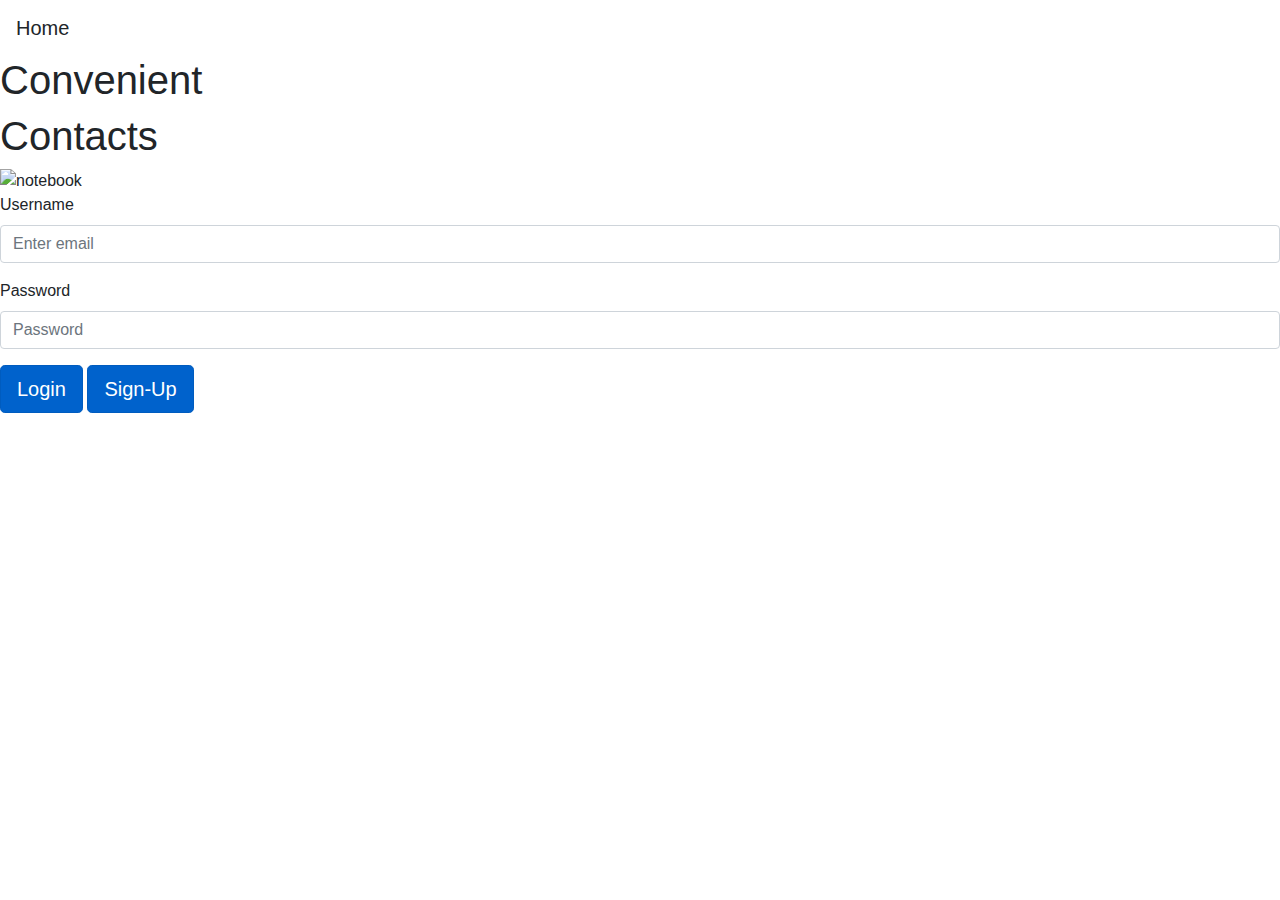
==== index.html @ e0ee4b38 "backend started" ====
<!DOCTYPE html>

<html lang="en">

<head>
	<!--https://cdnjs.com/libraries/crypto-js-->
	<script type="text/javascript" src="js/code.js"></script>
	<link rel="stylesheet" href="index.css">
	<meta charset="utf-8"> 
	<link rel="stylesheet" href="https://maxcdn.bootstrapcdn.com/bootstrap/4.0.0/css/bootstrap.min.css" integrity="sha384-Gn5384xqQ1aoWXA+058RXPxPg6fy4IWvTNh0E263XmFcJlSAwiGgFAW/dAiS6JXm" crossorigin="anonymous">

	<script src="https://code.jquery.com/jquery-3.2.1.slim.min.js" integrity="sha384-KJ3o2DKtIkvYIK3UENzmM7KCkRr/rE9/Qpg6aAZGJwFDMVNA/GpGFF93hXpG5KkN" crossorigin="anonymous"></script>
	<script src="https://cdnjs.cloudflare.com/ajax/libs/popper.js/1.12.9/umd/popper.min.js" integrity="sha384-ApNbgh9B+Y1QKtv3Rn7W3mgPxhU9K/ScQsAP7hUibX39j7fakFPskvXusvfa0b4Q" crossorigin="anonymous"></script>
	<script src="https://maxcdn.bootstrapcdn.com/bootstrap/4.0.0/js/bootstrap.min.js" integrity="sha384-JZR6Spejh4U02d8jOt6vLEHfe/JQGiRRSQQxSfFWpi1MquVdAyjUar5+76PVCmYl" crossorigin="anonymous"></script>

</head>

<body>
	<nav class="navbar">
		<span class="navbar-brand mb-0 h1">Home</span>
	</nav>

	<div class="header">
		<H1 id="practice">Convenient</H1>
		<H1>Contacts</H1>

		<div class="login">
			<img src="images/notebook.png" alt="notebook">
			<form>
				<div class="form-group">
					<label for="exampleInputEmail1">Username</label>
					<input type="email"  class="form-control" id="userLogin" aria-describedby="emailHelp" placeholder="Enter email">
					
				</div>
				<div class="form-group">
					<label for="exampleInputPassword1">Password</label>
					<input type="password" class="form-control" id="userPassword" placeholder="Password">
				</div>
			
				<a href="contactpage.html" class="btn btn-primary btn-lg active" role="button" aria-pressed="true">Login</a>
				<a href="signup.html" class="btn btn-primary btn-lg active" role="button" aria-pressed="true">Sign-Up</a>
			</form>     
		</div>

	</div>

</body>


</html>


<!--<div>Icons made by <a href="https://www.flaticon.com/authors/smashicons" title="Smashicons">Smashicons</a> from <a href="https://www.flaticon.com/" 			    title="Flaticon">www.flaticon.com</a> is licensed by <a href="http://creativecommons.org/licenses/by/3.0/" 			    title="Creative Commons BY 3.0" target="_blank">CC 3.0 BY</a></div>-->
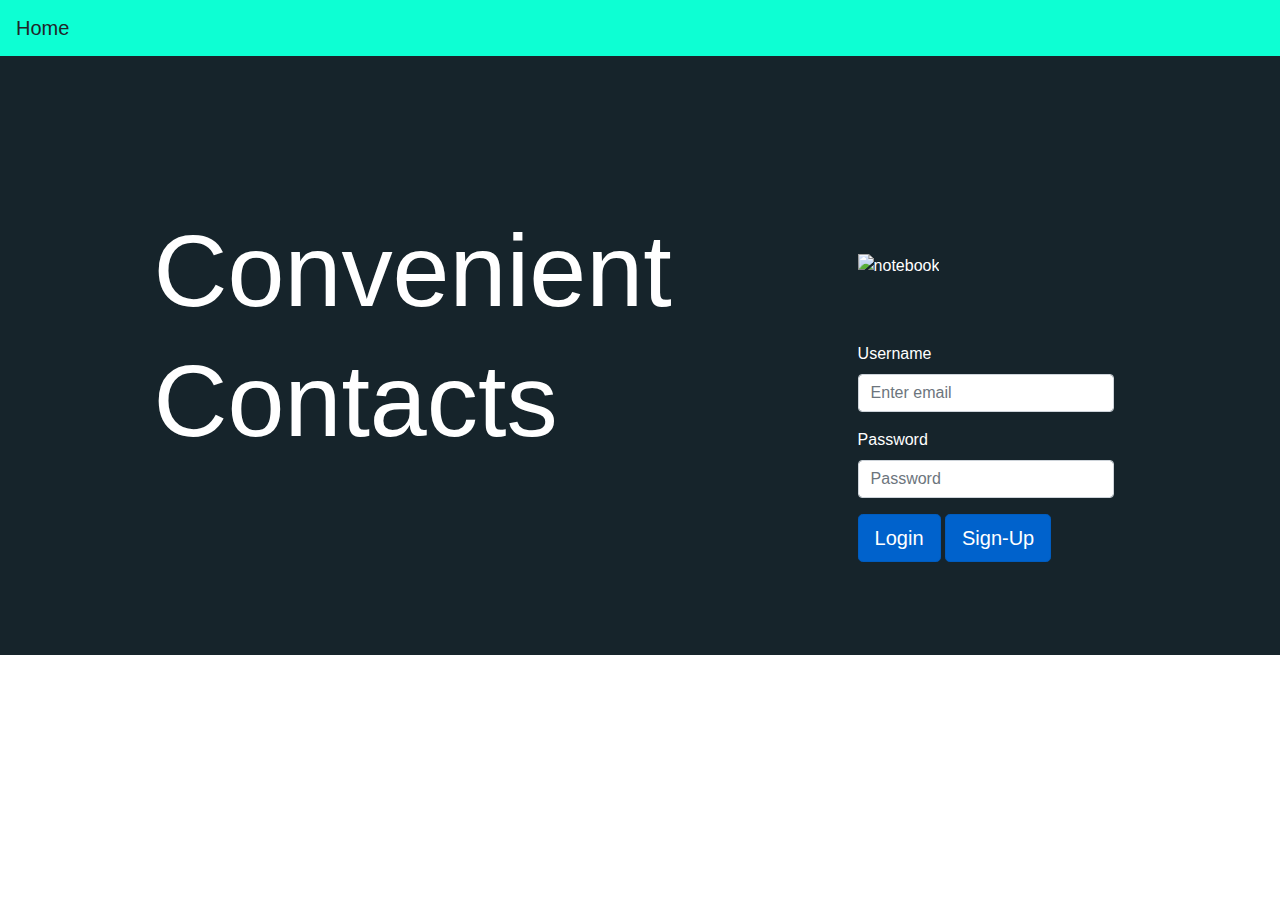
==== commit 752a95ef: "added modal when adding contact" ====
--- a/index.html
+++ b/index.html
@@ -3,7 +3,6 @@
 <html lang="en">
 
 <head>
-	<!--https://cdnjs.com/libraries/crypto-js-->
 	<script type="text/javascript" src="js/code.js"></script>
 	<link rel="stylesheet" href="index.css">
 	<meta charset="utf-8"> 
@@ -21,7 +20,7 @@
 	</nav>
 
 	<div class="header">
-		<H1 id="practice">Convenient</H1>
+		<H1 id="practice" >Convenient</H1>
 		<H1>Contacts</H1>
 
 		<div class="login">
@@ -37,9 +36,11 @@
 					<input type="password" class="form-control" id="userPassword" placeholder="Password">
 				</div>
 			
-				<a href="contactpage.html" class="btn btn-primary btn-lg active" role="button" aria-pressed="true">Login</a>
+				<a href="contactpage.html" class="btn btn-primary btn-lg active" role="button" aria-pressed="true" onclick="login();">Login</a>
 				<a href="signup.html" class="btn btn-primary btn-lg active" role="button" aria-pressed="true">Sign-Up</a>
 			</form>     
+
+			<p id="loginResult"><p>
 		</div>
 
 	</div>
--- a/index.css
+++ b/index.css
@@ -0,0 +1,33 @@
+.navbar{
+	background-color: #0DFFD3;
+}
+
+.header{
+	background-color: #16242B;
+	color: white;
+	padding-top: 12vw;
+	padding-bottom: 6vw;
+	padding-left: 22vw;
+}
+
+.header h1{
+	font-size: 8vw;
+	margin-left: -10vw;
+
+}
+
+.login{
+	padding-left: 45vw;
+	margin-top: -17vw;
+}
+
+
+
+.form-group{
+	width: 20vw;
+}
+
+img{
+	width: 15vw;
+	height: 15vw;
+	margin-bottom: 5vw;
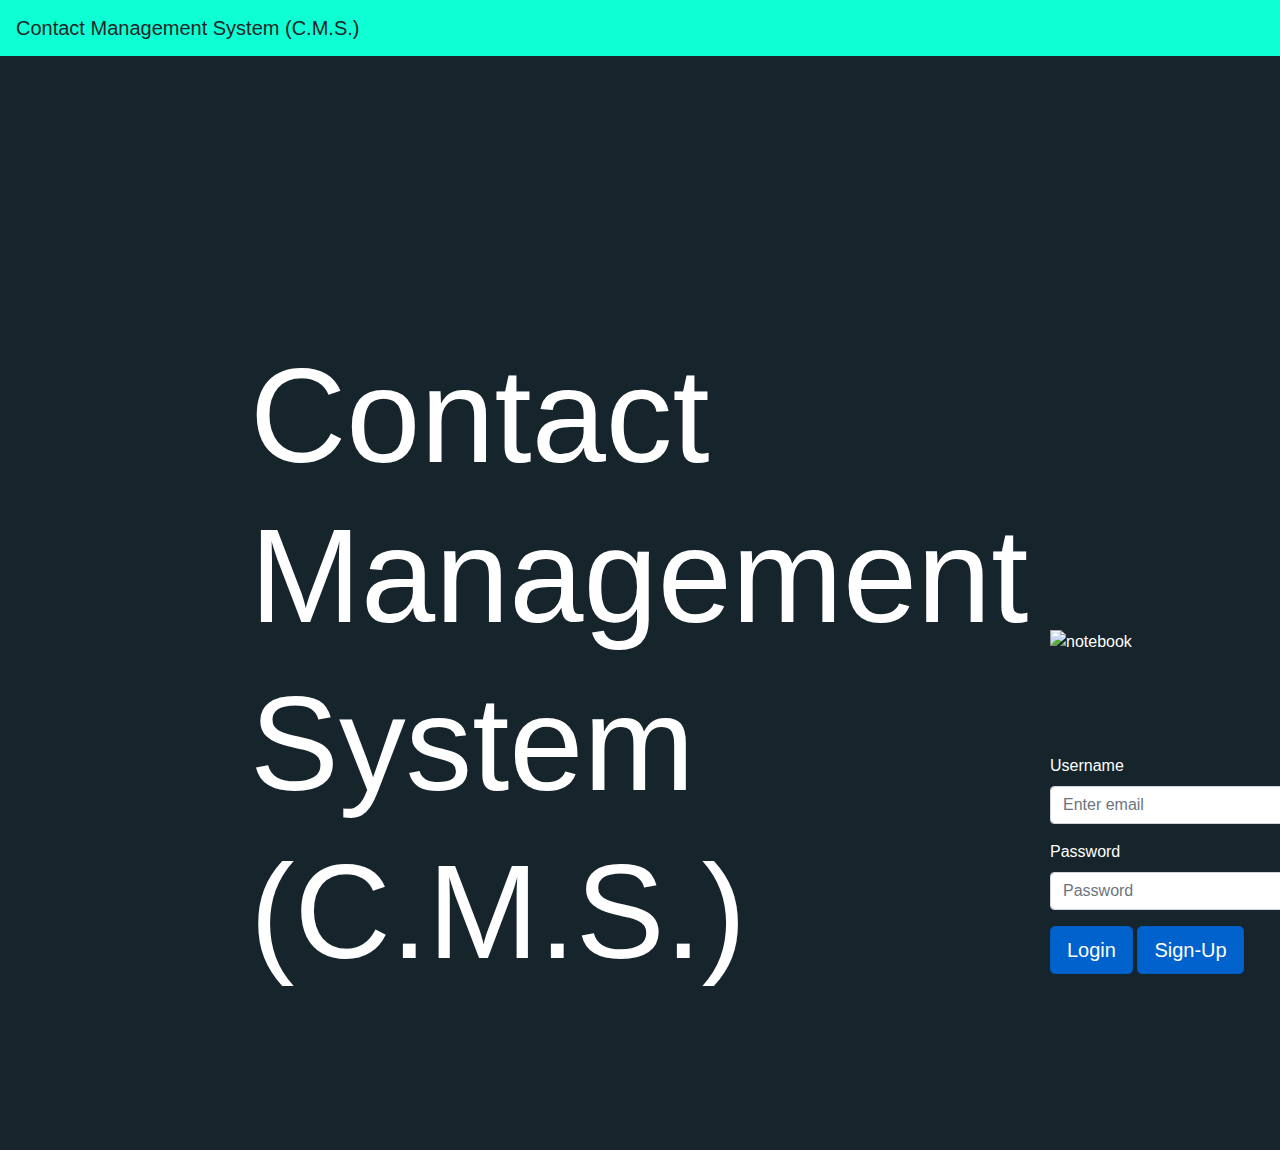
==== commit 211cd3c1: "Update index.html" ====
--- a/index.html
+++ b/index.html
@@ -16,12 +16,13 @@
 
 <body>
 	<nav class="navbar">
-		<span class="navbar-brand mb-0 h1">Home</span>
+		<span class="navbar-brand mb-0 h1">Contact Management System (C.M.S.)</span>
 	</nav>
 
 	<div class="header">
-		<H1 id="practice" >Convenient</H1>
-		<H1>Contacts</H1>
+		<H1 id="practice" >Contact Management</H1>
+		<H1>System</H1>
+		<H1>(C.M.S.)</H1>
 
 		<div class="login">
 			<img src="images/notebook.png" alt="notebook">
@@ -36,7 +37,7 @@
 					<input type="password" class="form-control" id="userPassword" placeholder="Password">
 				</div>
 			
-				<a href="contactpage.html" class="btn btn-primary btn-lg active" role="button" aria-pressed="true" onclick="login();">Login</a>
+				<a href="contactpage.html" class="btn btn-primary btn-lg active" role="button" aria-pressed="true" onclick="dologin()">Login</a>
 				<a href="signup.html" class="btn btn-primary btn-lg active" role="button" aria-pressed="true">Sign-Up</a>
 			</form>     
 
@@ -50,5 +51,4 @@
 
 </html>
 
-
 <!--<div>Icons made by <a href="https://www.flaticon.com/authors/smashicons" title="Smashicons">Smashicons</a> from <a href="https://www.flaticon.com/" 			    title="Flaticon">www.flaticon.com</a> is licensed by <a href="http://creativecommons.org/licenses/by/3.0/" 			    title="Creative Commons BY 3.0" target="_blank">CC 3.0 BY</a></div>-->
--- a/index.css
+++ b/index.css
@@ -5,29 +5,29 @@
 .header{
 	background-color: #16242B;
 	color: white;
-	padding-top: 12vw;
-	padding-bottom: 6vw;
-	padding-left: 22vw;
+	padding-top: 280px;
+	padding-bottom: 160px;
+	padding-left: 350px;
 }
 
 .header h1{
-	font-size: 8vw;
-	margin-left: -10vw;
+	font-size: 100pt;
+	margin-left: -100px;
 
 }
 
 .login{
-	padding-left: 45vw;
-	margin-top: -17vw;
+	padding-left: 700px;
+	margin-top: -370px;
 }
 
 
 
 .form-group{
-	width: 20vw;
+	width: 300px;
 }
 
 img{
-	width: 15vw;
-	height: 15vw;
-	margin-bottom: 5vw;
+	width: 100%;
+	height: 100%;
+	margin-bottom: 100px;
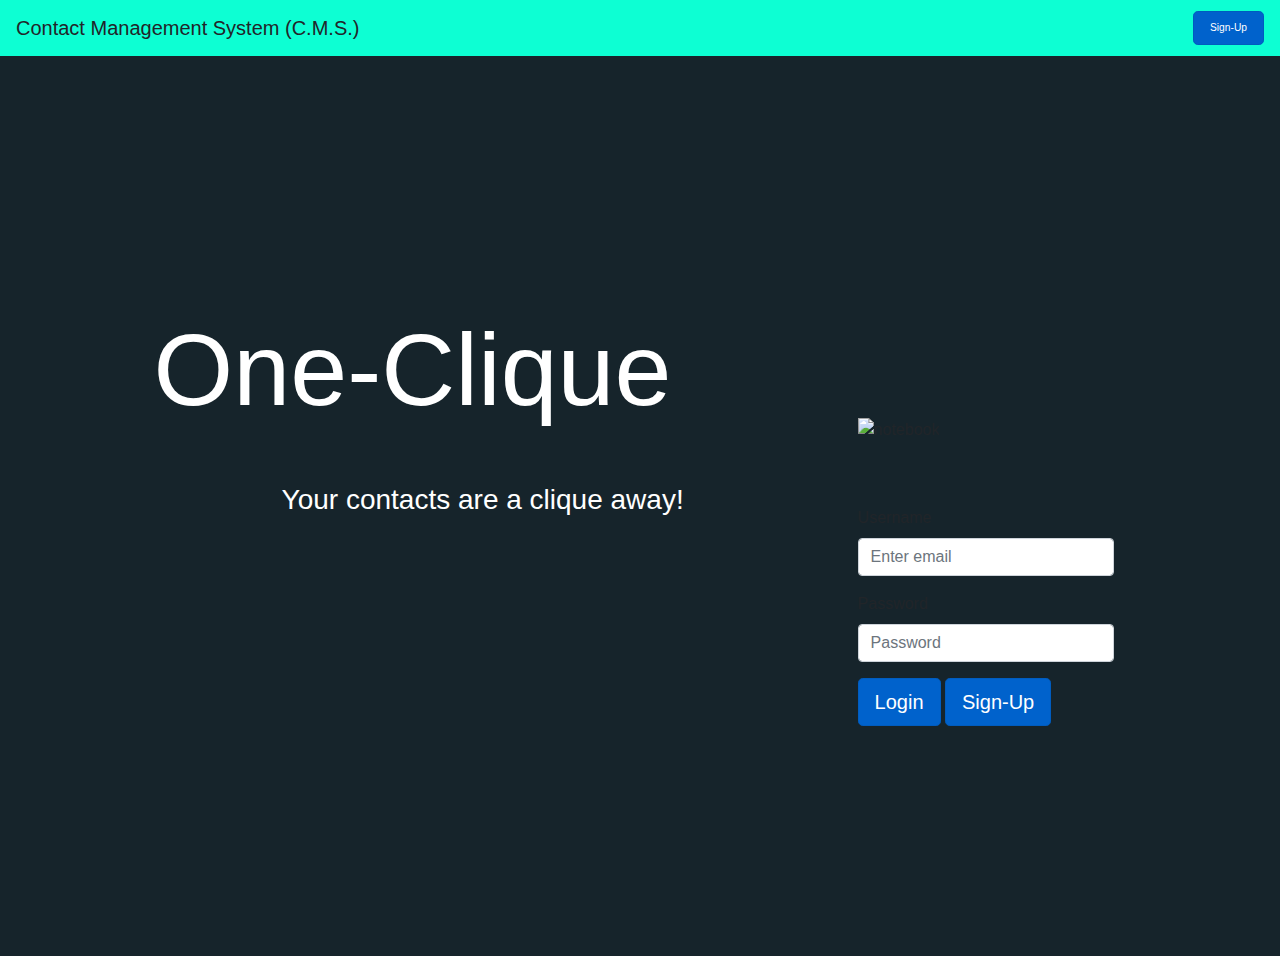
==== commit 83c89d5c: "improve home design" ====
--- a/index.html
+++ b/index.html
@@ -3,9 +3,10 @@
 <html lang="en">
 
 <head>
-	<script type="text/javascript" src="js/code.js"></script>
+	<script type="text/javascript" src="js/index.js"></script>
+	<script type="text/javascript" src="js/md5.js"></script>
 	<link rel="stylesheet" href="index.css">
-	<meta charset="utf-8"> 
+	<meta charset="utf-8">
 	<link rel="stylesheet" href="https://maxcdn.bootstrapcdn.com/bootstrap/4.0.0/css/bootstrap.min.css" integrity="sha384-Gn5384xqQ1aoWXA+058RXPxPg6fy4IWvTNh0E263XmFcJlSAwiGgFAW/dAiS6JXm" crossorigin="anonymous">
 
 	<script src="https://code.jquery.com/jquery-3.2.1.slim.min.js" integrity="sha384-KJ3o2DKtIkvYIK3UENzmM7KCkRr/rE9/Qpg6aAZGJwFDMVNA/GpGFF93hXpG5KkN" crossorigin="anonymous"></script>
@@ -17,38 +18,38 @@
 <body>
 	<nav class="navbar">
 		<span class="navbar-brand mb-0 h1">Contact Management System (C.M.S.)</span>
+		<a href="signup.html" class="btn btn-primary btn-lg active" role="button" aria-pressed="true">Sign-Up</a>
+	</form>
 	</nav>
 
 	<div class="header">
-		<H1 id="practice" >Contact Management</H1>
-		<H1>System</H1>
-		<H1>(C.M.S.)</H1>
+		<H1 id="practice" >One-Clique</H1>
+		<H3 class="subheader">Your contacts are a clique away!</H3>
 
-		<div class="login">
-			<img src="images/notebook.png" alt="notebook">
-			<form>
-				<div class="form-group">
-					<label for="exampleInputEmail1">Username</label>
-					<input type="email"  class="form-control" id="userLogin" aria-describedby="emailHelp" placeholder="Enter email">
-					
-				</div>
-				<div class="form-group">
-					<label for="exampleInputPassword1">Password</label>
-					<input type="password" class="form-control" id="userPassword" placeholder="Password">
-				</div>
-			
-				<a href="contactpage.html" class="btn btn-primary btn-lg active" role="button" aria-pressed="true" onclick="dologin()">Login</a>
-				<a href="signup.html" class="btn btn-primary btn-lg active" role="button" aria-pressed="true">Sign-Up</a>
-			</form>     
+	</div>
 
-			<p id="loginResult"><p>
-		</div>
+	<div class="login">
+		<img src="images/notebook.png" alt="notebook">
+		<form>
+			<div class="form-group">
+				<label for="userLogin">Username</label>
+				<input type="email"  class="form-control" id="userLogin" aria-describedby="emailHelp" placeholder="Enter email">
 
+			</div>
+			<div class="form-group">
+				<label for="userPassword">Password</label>
+				<input type="password" class="form-control" id="userPassword" placeholder="Password">
+			</div>
+
+			<a class="btn btn-primary btn-lg active" role="button" aria-pressed="true" onclick="doLogin()">Login</a>
+<!--stop href="contactpage.html"  <a href="contactpage.html" class="btn btn-primary btn-lg active" role="button" aria-pressed="true" onclick="doLogin()">Login</a> -->
+			<a href="signup.html" class="btn btn-primary btn-lg active" role="button" aria-pressed="true">Sign-Up</a>
+		</form>
+
+		<p id="loginResult"><p>
 	</div>
 
 </body>
 
 
 </html>
-
-<!--<div>Icons made by <a href="https://www.flaticon.com/authors/smashicons" title="Smashicons">Smashicons</a> from <a href="https://www.flaticon.com/" 			    title="Flaticon">www.flaticon.com</a> is licensed by <a href="http://creativecommons.org/licenses/by/3.0/" 			    title="Creative Commons BY 3.0" target="_blank">CC 3.0 BY</a></div>-->
--- a/index.css
+++ b/index.css
@@ -1,33 +1,52 @@
+html{
+	height: 100%;
+	width: 100%;
+}
+
+body{
+	height: 100%;
+	width: 100%;
+	overflow: hidden;
+}
+
 .navbar{
 	background-color: #0DFFD3;
+}
+
+.navbar .btn {
+	font-size: .8vw;
 }
 
 .header{
 	background-color: #16242B;
 	color: white;
-	padding-top: 280px;
-	padding-bottom: 160px;
-	padding-left: 350px;
+	padding-top: 12vw;
+	padding-bottom: 6vw;
+	padding-left: 22vw;
+	height: 100%;
 }
 
 .header h1{
-	font-size: 100pt;
-	margin-left: -100px;
-
+	font-size: 8vw;
+	margin-left: -10vw;
+	margin-top: 10%;
 }
 
 .login{
-	padding-left: 700px;
-	margin-top: -370px;
+	padding-left: 67vw;
+	margin-top: -42vw;
 }
 
+.form-group{
+	width: 20vw;
+}
 
-
-.form-group{
-	width: 300px;
+.header .subheader{
+	margin-top: 4vw;
 }
 
 img{
-	width: 100%;
-	height: 100%;
-	margin-bottom: 100px;
+	width: 15vw;
+	height: 15vw;
+	margin-bottom: 5vw;
+}
